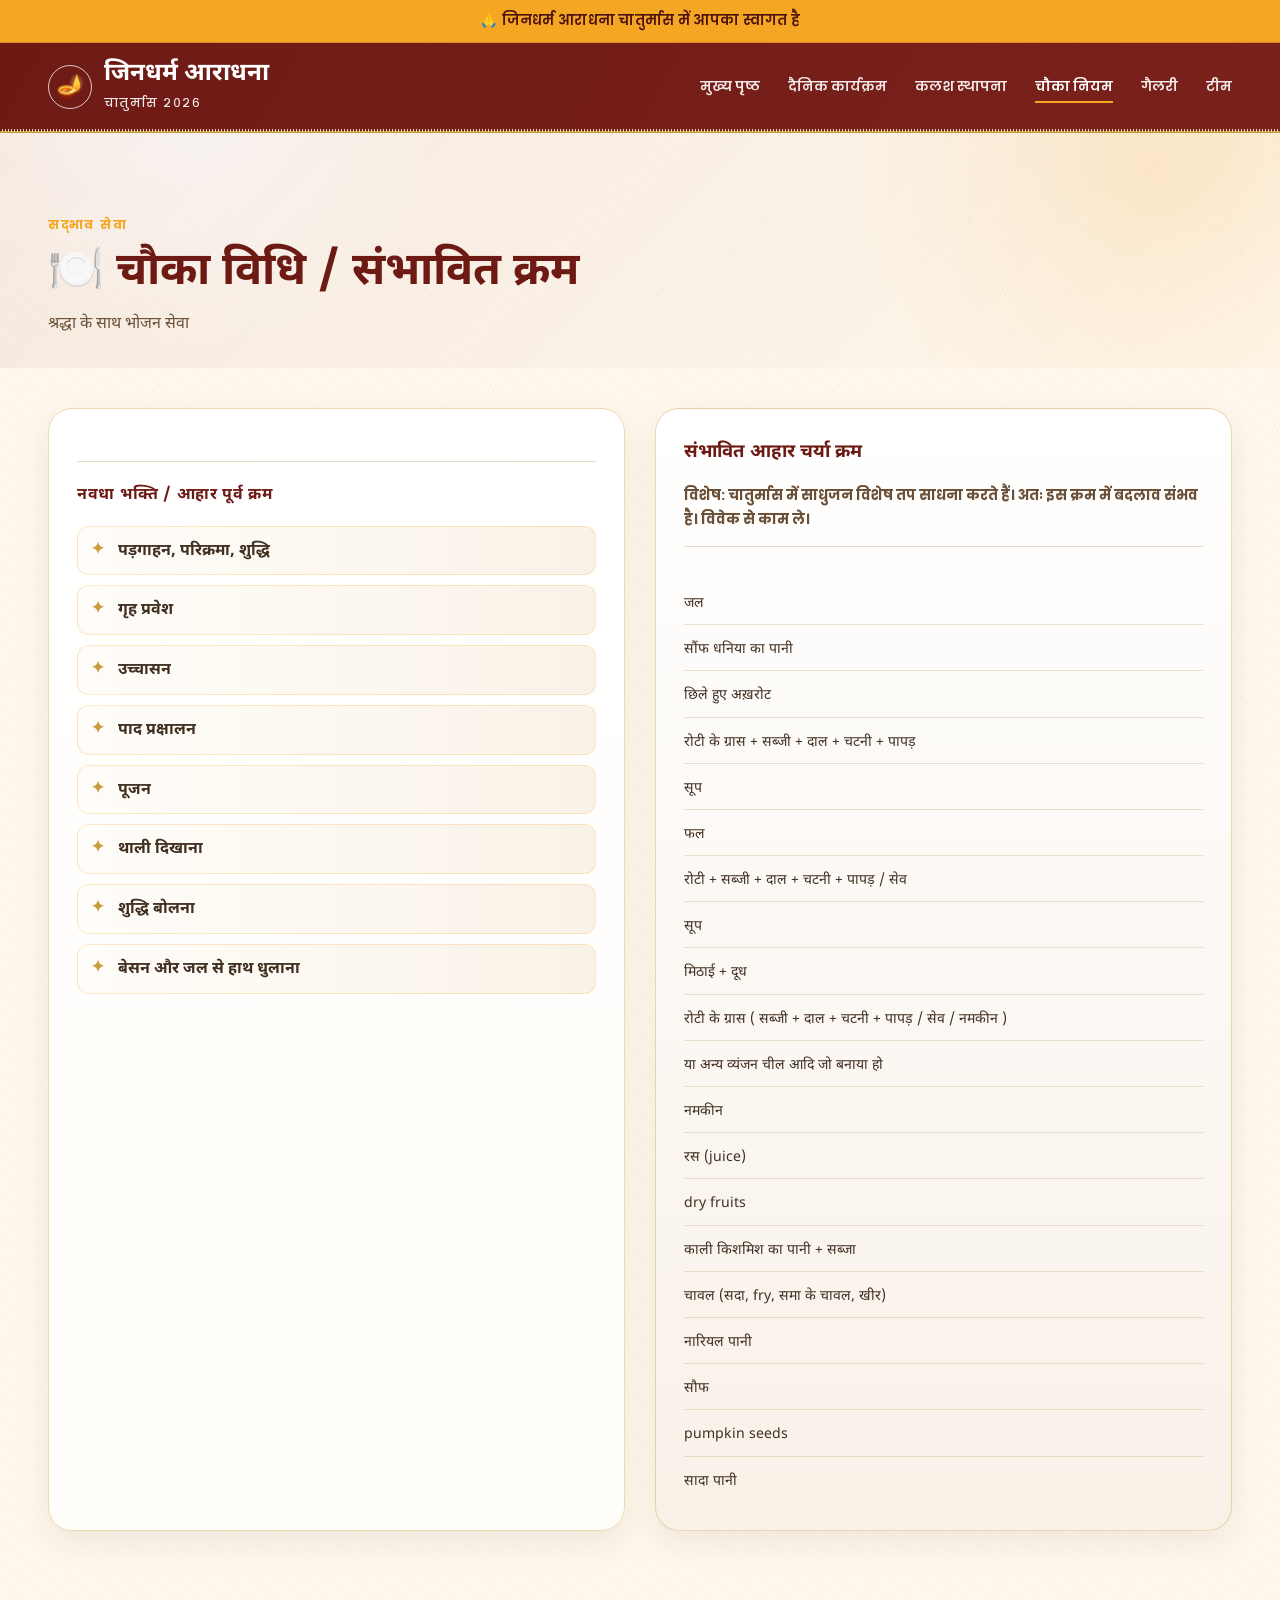
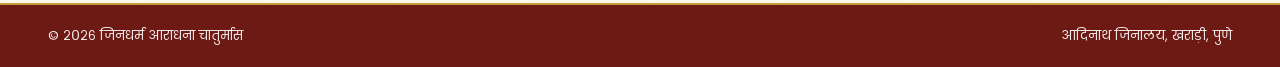
==== chowka.html @ ff749c0a "asdf" ====
<!doctype html>
<html lang="hi">
<head>
  <meta charset="utf-8">
  <meta name="viewport" content="width=device-width, initial-scale=1">
  <title>चौका नियम | जिनधर्म आराधना</title>
  <link rel="preconnect" href="https://fonts.googleapis.com">
  <link rel="preconnect" href="https://fonts.gstatic.com" crossorigin>
  <link href="https://fonts.googleapis.com/css2?family=Noto+Sans+Devanagari:wght@300;400;500;600;700&family=Poppins:wght@300;400;500;600;700&display=swap" rel="stylesheet">
  <link rel="stylesheet" href="css/style.css">
  <link rel="stylesheet" href="css/components.css">
  <link rel="stylesheet" href="css/responsive.css">
</head>
<body class="chowka-page">
  <div class="announcement-bar">
    <span>🙏 जिनधर्म आराधना चातुर्मास में आपका स्वागत है</span>
  </div>

  <header class="site-header">
    <div class="container nav-wrapper">
      <a class="brand" href="index.html">
        <span class="brand-icon">🪔</span>
        <span>
          <span class="brand-title">जिनधर्म आराधना</span>
          <span class="brand-subtitle">चातुर्मास २०२६</span>
        </span>
      </a>
      <nav class="main-nav" aria-label="मुख्य नेविगेशन">
        <a class="nav-link" href="index.html">मुख्य पृष्ठ</a>
        <a class="nav-link" href="dainik-karyakram.html">दैनिक कार्यक्रम</a>
        <a class="nav-link" href="kalash.html">कलश स्थापना</a>
        <a class="nav-link active" href="chowka.html">चौका नियम</a>
        <a class="nav-link" href="gallery.html">गैलरी</a>
        <a class="nav-link" href="team.html">टीम</a>
      </nav>
    </div>
  </header>

  <main class="site-main">
    <section class="page-hero">
      <div class="container page-hero-content">
        <div>
          <span class="section-kicker">सद्भाव सेवा</span>
          <h1 class="page-title">🍽️ चौका विधि / संभावित क्रम </h1>
          <p class="page-subtitle">श्रद्धा के साथ भोजन सेवा</p>
        </div>
      </div>
    </section>

    <section class="page-section">
      <div class="container grid-two">
        <article class="content-panel highlight-panel">
          <div class="feature-copy">
            <div class="sequence-block">
              <div class="sequence-title">नवधा भक्ति / आहार पूर्व क्रम</div>
              <ul class="feature-list sequence-list">
                <li><span>पड़गाहन, परिक्रमा, शुद्धि</span></li>
                <li><span>गृह प्रवेश</span></li>
                <li><span>उच्चासन</span></li>
                <li><span>पाद प्रक्षालन</span></li>
                <li><span>पूजन</span></li>
                <li><span>थाली दिखाना</span></li>
                <li><span>शुद्धि बोलना</span></li>
                <li><span>बेसन और जल से हाथ धुलाना</span></li>
              </ul>
            </div>
          </div>
        </article>
        <aside class="content-panel side-panel">
          <div class="panel-head compact">
            <span class="panel-title">संभावित आहार चर्या क्रम</span>
            <p><strong>विशेष: चातुर्मास में साधुजन विशेष तप साधना करते हैं। अतः इस क्रम में बदलाव संभव है। विवेक से काम ले।</strong> </p>
          </div>
          <div class="food-menu-block">
            <div class="food-list">
              <div class="food-row"><span>जल</span></div>
              <div class="food-row"><span>सौंफ धनिया का पानी</span></div>
              <div class="food-row"><span>छिले हुए अख़रोट</span></div>
              <div class="food-row"><span>रोटी के ग्रास + सब्जी + दाल + चटनी + पापड़</span></div>
              <div class="food-row"><span>सूप</span></div>
              <div class="food-row"><span>फल</span></div>
              <div class="food-row"><span>रोटी + सब्जी + दाल + चटनी + पापड़ / सेव</span></div>
              <div class="food-row"><span>सूप</span></div>
              <div class="food-row"><span>मिठाई + दूध</span></div>
              <div class="food-row"><span>रोटी के ग्रास ( सब्जी + दाल + चटनी + पापड़ / सेव / नमकीन )</span></div>
              <div class="food-row"><span>या अन्य व्यंजन चील आदि जो बनाया हो</span></div>
              <div class="food-row"><span>नमकीन</span></div>
              <div class="food-row"><span>रस (juice)</span></div>
              <div class="food-row"><span>dry fruits</span></div>
              <div class="food-row"><span>काली किशमिश का पानी + सब्जा</span></div>
              <div class="food-row"><span>चावल (सदा, fry, समा के चावल, खीर)</span></div>
              <div class="food-row"><span>नारियल पानी</span></div>
              <div class="food-row"><span>सौफ</span></div>
              <div class="food-row"><span>pumpkin seeds</span></div>
              <div class="food-row"><span>सादा पानी</span></div>
            </div>
          </div>
        </aside>
      </div>
    </section>
  </main>

  <footer class="footer">
    <div class="container footer-content">
      <span>© २०२६ जिनधर्म आराधना चातुर्मास</span>
      <span>आदिनाथ जिनालय, खराड़ी, पुणे</span>
    </div>
  </footer>

  <nav class="mobile-bottom-nav" aria-label="मोबाइल नेविगेशन">
    <a class="bottom-nav-link" href="index.html" aria-label="मुख्य">
      <span class="bottom-nav-icon">⌂</span>
      <span class="bottom-nav-label">मुख्य</span>
    </a>
    <a class="bottom-nav-link" href="dainik-karyakram.html" aria-label="कार्यक्रम">
      <span class="bottom-nav-icon">📅</span>
      <span class="bottom-nav-label">कार्यक्रम</span>
    </a>
    <a class="bottom-nav-link" href="kalash.html" aria-label="कलश">
      <span class="bottom-nav-icon">🏺</span>
      <span class="bottom-nav-label">कलश</span>
    </a>
    <a class="bottom-nav-link active" href="chowka.html" aria-label="चौका">
      <span class="bottom-nav-icon">🍽️</span>
      <span class="bottom-nav-label">चौका</span>
    </a>
    <a class="bottom-nav-link" href="team.html" aria-label="टीम">
      <span class="bottom-nav-icon">👥</span>
      <span class="bottom-nav-label">टीम</span>
    </a>
  </nav>
</body>
</html>
---- css/style.css ----
/* Global token layer and page foundation */
:root {
  --bg: #FFF8ED;
  --bg-soft: #F9F2E8;
  --bg-muted: #EFEAD8;
  --maroon: #6E1A14;
  --maroon-dark: #4C120D;
  --maroon-soft: #9A574C;
  --saffron: #F5A623;
  --saffron-soft: #FCE8C9;
  --gold: #C89B3C;
  --gold-soft: #EADBB4;
  --text: #39271C;
  --text-soft: #6B4F36;
  --text-heading: #412F21;
  --line: #E8DCC8;
  --line-strong: #CBB083;
  --white: #FFFFFF;
  --shadow: rgba(68, 35, 17, 0.08);
}

* {
  box-sizing: border-box;
  margin: 0;
  padding: 0;
}

html {
  scroll-behavior: smooth;
}

body {
  margin: 0;
  color: var(--text);
  background:
    radial-gradient(circle at 15% 6%, rgba(255,255,255,0.88) 0%, transparent 14%),
    radial-gradient(circle at 94% 2%, rgba(245,166,35,0.08) 0%, transparent 12%),
    repeating-linear-gradient(115deg, transparent 0 3px, rgba(79,46,25,0.018) 3px 4px),
    var(--bg);
  font-family: 'Poppins', 'Noto Sans Devanagari', Arial, sans-serif;
  line-height: 1.7;
}

body,
body * {
  -webkit-font-smoothing: antialiased;
}

body::before {
  content: "";
  pointer-events: none;
  position: fixed;
  inset: 0;
  background-image:
    radial-gradient(rgba(110, 26, 20, 0.05) 1px, transparent 1px),
    radial-gradient(rgba(245, 166, 35, 0.04) 1px, transparent 1px);
  background-position: 0 0, 10px 10px;
  background-size: 34px 34px, 34px 34px;
  opacity: 0.45;
  z-index: -1;
}

a {
  color: inherit;
  text-decoration: none;
}

.container {
  width: min(1200px, calc(100% - 96px));
  margin: 0 auto;
}

.site-main {
  min-height: calc(100vh - 220px);
}

.announcement-bar {
  background: var(--saffron);
  color: var(--maroon-dark);
  font-weight: 600;
  font-size: 0.88rem;
  letter-spacing: 0.02em;
  padding: 9px 16px;
  text-align: center;
  border-bottom: 1px solid rgba(110, 26, 20, 0.20);
}

.site-header {
  background: linear-gradient(120deg, var(--maroon) 0%, #7B211C 100%);
  border-bottom: 2px solid var(--gold);
  position: relative;
}

.site-header::after {
  content: "";
  position: absolute;
  left: 0;
  right: 0;
  bottom: -1px;
  height: 3px;
  background-image: repeating-linear-gradient(90deg, transparent 0 2px, var(--gold-soft) 2px 3px);
}

.nav-wrapper {
  min-height: 88px;
  display: flex;
  align-items: center;
  justify-content: space-between;
  gap: 28px;
}

.brand {
  display: inline-flex;
  align-items: center;
  gap: 12px;
  color: var(--white);
}

.brand-icon {
  width: 44px;
  height: 44px;
  border-radius: 50%;
  border: 1px solid rgba(255,255,255,0.75);
  display: inline-flex;
  align-items: center;
  justify-content: center;
  font-size: 1.45rem;
}

.brand-title {
  display: block;
  font-family: 'Noto Sans Devanagari', serif;
  font-size: clamp(1.15rem, 1.9vw, 1.8rem);
  font-weight: 700;
  line-height: 1.1;
}

.brand-subtitle {
  display: block;
  margin-top: 4px;
  font-size: 0.78rem;
  font-weight: 500;
  opacity: 0.9;
  letter-spacing: 0.12em;
}

.main-nav {
  display: flex;
  align-items: center;
  gap: 28px;
}

.nav-link {
  position: relative;
  font-size: 0.86rem;
  font-weight: 600;
  color: rgba(255,255,255,0.90);
  padding: 8px 0;
}

.nav-link::after {
  content: "";
  position: absolute;
  left: 0;
  right: 0;
  bottom: 4px;
  height: 2px;
  transform: scaleX(0);
  transform-origin: left;
  transition: transform 0.24s ease;
  background: var(--saffron);
}

.nav-link:hover::after,
.nav-link.active::after {
  transform: scaleX(1);
}

.nav-link.active {
  color: #fff;
}

.footer {
  background: var(--maroon);
  color: rgba(255,255,255,0.92);
  border-top: 2px solid var(--gold);
  padding: 20px 0;
}

.footer-content {
  display: flex;
  justify-content: space-between;
  gap: 20px;
  align-items: center;
  font-size: 0.82rem;
}

.mobile-bottom-nav {
  display: none;
}

/* Shared animations and utility polish */
.hero-copy,
.hero-image-panel,
.nav-card,
.content-panel,
.gallery-tile {
  animation: fadeIn 640ms ease both;
}

.nav-card {
  animation-name: cardLiftIn;
}

@keyframes fadeIn {
  from {
    opacity: 0;
    transform: translateY(10px);
  }
  to {
    opacity: 1;
    transform: translateY(0);
  }
}

@keyframes cardLiftIn {
  from {
    opacity: 0;
    transform: translateY(12px);
  }
  to {
    opacity: 1;
    transform: translateY(0);
  }
}

@keyframes heroSlideIn {
  from {
    opacity: 0;
    transform: translateX(12px);
  }
  to {
    opacity: 1;
    transform: translateX(0);
  }
}
---- css/components.css ----
/* Component layer: homepage modules and reusable UI */
.hero-section {
  padding: clamp(48px, 7vw, 96px) 0 46px;
}

.page-hero {
  padding: clamp(40px, 6vw, 84px) 0 30px;
  background: linear-gradient(120deg, rgba(110, 26, 20, 0.05), transparent), radial-gradient(circle at 90% 11%, rgba(245,166,35,0.10) 0%, transparent 20%);
}

.page-hero-content {
  display: flex;
  align-items: center;
}

.page-title {
  margin-top: 10px;
  font-family: 'Noto Sans Devanagari', serif;
  font-size: clamp(2rem, 4.5vw, 3rem);
  line-height: 1.16;
  color: var(--maroon);
}

.page-subtitle {
  margin-top: 12px;
  color: var(--text-soft);
  font-size: 1rem;
}

.chowka-page .page-hero {
  background: linear-gradient(135deg, rgba(110, 26, 20, 0.06), transparent), radial-gradient(circle at 90% 18%, rgba(245,166,35,0.14), transparent 26%);
}

.chowka-page .page-title {
  color: var(--maroon);
  font-size: clamp(1.92rem, 4.1vw, 2.82rem);
}

.chowka-page .page-subtitle {
  font-family: 'Noto Sans Devanagari', serif;
  color: var(--text-soft);
  font-size: 1rem;
}

.chowka-page .page-section {
  padding-top: 40px;
}

.chowka-page .content-panel {
  border-color: rgba(200, 155, 60, 0.38);
}

.chowka-page .side-panel {
  background: linear-gradient(180deg, var(--white), #F8F1E8);
}

.chowka-page .panel-title {
  font-size: 1.16rem;
}

.chowka-page .sequence-title {
  color: var(--maroon);
}

.chowka-page .sequence-list li {
  background: linear-gradient(90deg, #FFFDF9, var(--bg-soft));
}

.chowka-page .food-row span {
  color: var(--text-heading);
}

.chowka-page .food-divider {
  color: var(--saffron);
}

.chowka-page .special-note {
  border-left: 4px solid var(--gold);
}

.page-section {
  padding: 24px 0 72px;
}

.hero-layout {
  display: grid;
  grid-template-columns: minmax(400px, 0.92fr) minmax(500px, 1.08fr);
  align-items: center;
  gap: clamp(34px, 5vw, 74px);
}

.hero-image-panel {
  position: relative;
}

.hero-image-panel::before,
.hero-image-panel::after {
  content: "";
  position: absolute;
  width: 96px;
  height: 96px;
  border-radius: 50%;
  border: 1px solid var(--gold-soft);
  opacity: 0.95;
}

.hero-image-panel::before {
  width: 118px;
  height: 118px;
  top: -24px;
  right: 16px;
}

.hero-image-panel::after {
  width: 142px;
  height: 142px;
  bottom: -30px;
  left: -24px;
}

.image-stage {
  position: relative;
  background: linear-gradient(180deg, rgba(255, 255, 255, 0.86), rgba(255, 248, 237, 0.78));
  border-radius: 38px;
  border: 1px solid var(--line-strong);
  min-height: 480px;
  display: flex;
  align-items: center;
  justify-content: center;
  overflow: hidden;
  box-shadow: inset 0 0 0 1px var(--white), 0 22px 56px var(--shadow);
}

.image-stage.image-stage-dual {
  display: flex;
  flex-direction: column;
  gap: 12px;
  align-items: center;
  justify-content: center;
  padding: 26px 24px;
  min-height: 500px;
}

.image-stage::before {
  content: "";
  position: absolute;
  inset: 12px;
  border-radius: 28px;
  border: 1px dashed var(--gold);
  pointer-events: none;
}

.image-stage::after {
  content: "✧";
  position: absolute;
  left: 34px;
  top: 36px;
  color: var(--gold);
  font-size: 2rem;
}

.maharaj-gallery {
  width: 100%;
  display: flex;
  align-items: flex-end;
  justify-content: center;
  gap: 24px;
}

.nameplate {
  width: 100%;
  margin-top: 12px;
  text-align: center;
  display: flex;
  flex-direction: column;
  align-items: center;
  gap: 4px;
}

.nameplate .nameplate-title {
  display: block;
}

.nameplate .nameplate-title + .nameplate-title {
  margin-top: 0;
}

.maharaj-figure {
  position: relative;
  display: flex;
  align-items: flex-end;
  justify-content: center;
  flex: 1;
  min-width: 0;
}

.maharaj-figure.senior-figure {
  flex: 1.24;
}

.maharaj-figure.junior-figure {
  flex: 0.94;
}

.maharaj-image {
  position: relative;
  width: min(460px, 92%);
  height: auto;
  max-height: 510px;
  object-fit: contain;
  display: block;
  margin: 0 auto;
  z-index: 1;
}

.senior-image {
  width: clamp(230px, 28vw, 315px);
  max-height: 450px;
}

.junior-image {
  width: clamp(190px, 22vw, 230px);
  max-height: 370px;
  opacity: 0.98;
}

.nameplate-title {
  display: block;
}

.nameplate-subtitle {
  margin-top: 6px;
  font-size: clamp(0.88rem, 1.7vw, 1.12rem);
  color: var(--text-soft);
}

.nameplate {
  margin-top: 10px;
  text-align: center;
}

.nameplate-title {
  display: block;
  font-family: 'Noto Sans Devanagari', serif;
  font-size: clamp(0.78rem, 1.16vw, 1.00rem);
  line-height: 1.30;
  color: var(--maroon);
  font-weight: 700;
}

.nameplate-title + .nameplate-title {
  margin-top: 0;
}

.nameplate-subtitle {
  font-size: clamp(0.70rem, 1.04vw, 0.88rem);
  color: var(--text-soft);
}

.hero-copy {
  animation: heroSlideIn 700ms ease both;
}

.event-eyebrow {
  display: inline-flex;
  align-items: center;
  gap: 12px;
  color: var(--maroon);
  font-weight: 700;
  font-size: 0.88rem;
  letter-spacing: 0.12em;
  text-transform: uppercase;
}

.event-eyebrow::before {
  content: "";
  width: 54px;
  height: 2px;
  background: var(--gold);
}

.hero-title {
  margin-top: 14px;
  color: var(--maroon-dark);
  font-family: 'Noto Sans Devanagari', serif;
  font-size: clamp(2rem, 4.8vw, 3.9rem);
  line-height: 1.12;
  letter-spacing: -0.02em;
}

.hero-title::first-line {
  font-weight: 700;
}

.hero-copy .event-eyebrow,
.hero-copy .location-block,
.hero-copy .hero-title,
.hero-copy .highlight-card {
  letter-spacing: 0.01em;
}

.location-block {
  margin-top: 22px;
  padding-top: 16px;
  border-top: 1px solid var(--line);
}

.location-block .location-name {
  font-family: 'Noto Sans Devanagari', serif;
  font-size: clamp(1rem, 2vw, 1.55rem);
  font-weight: 700;
  color: var(--maroon);
}

.location-block .location-place {
  margin-top: 2px;
  font-size: 0.98rem;
  color: var(--text-soft);
}

.highlight-card {
  margin-top: 28px;
  background: linear-gradient(180deg, var(--white), #FFFDF7);
  border-radius: 24px;
  border: 1px solid var(--gold-soft);
  box-shadow: 0 16px 40px var(--shadow), inset 0 0 0 1px rgba(200,155,60,0.34);
  padding: 24px;
}

.highlight-card .card-header {
  display: flex;
  align-items: center;
  gap: 12px;
  padding-bottom: 14px;
  border-bottom: 1px solid var(--line);
}

.card-header .card-icon {
  width: 38px;
  height: 38px;
  border-radius: 50%;
  display: inline-flex;
  align-items: center;
  justify-content: center;
  background: var(--saffron-soft);
  color: var(--maroon);
}

.card-title {
  font-family: 'Noto Sans Devanagari', serif;
  font-weight: 700;
  color: var(--maroon);
  font-size: clamp(1.05rem, 2vw, 1.28rem);
}

.highlight-list {
  padding-top: 12px;
}

.highlight-row {
  display: flex;
  justify-content: space-between;
  align-items: center;
  gap: 20px;
  padding: 12px 0;
  border-bottom: 1px solid rgba(190,167,118,0.36);
}

.highlight-row:last-child {
  border-bottom: none;
}

.highlight-row .lbl {
  font-family: 'Noto Sans Devanagari', serif;
  font-size: 0.88rem;
  color: var(--text-soft);
}

.highlight-row .value {
  text-align: right;
  font-weight: 700;
  color: var(--text-heading);
  font-size: 0.87rem;
}

.highlight-row.announcement-row .value {
  color: var(--maroon);
}

.navigation-section {
  padding: 42px 0 54px;
}

.section-heading.centered {
  text-align: center;
}

.section-heading {
  margin-bottom: 24px;
}

.section-kicker {
  color: var(--saffron);
  font-size: 0.78rem;
  font-weight: 700;
  letter-spacing: 0.14em;
  text-transform: uppercase;
}

.section-title {
  margin-top: 8px;
  color: var(--maroon);
  font-family: 'Noto Sans Devanagari', serif;
  font-size: clamp(1.54rem, 3vw, 2.34rem);
  line-height: 1.14;
}

.nav-card-grid {
  display: grid;
  grid-template-columns: repeat(5, minmax(175px, 1fr));
  gap: 20px;
}

.nav-card {
  background: var(--white);
  min-height: 195px;
  border-radius: 24px;
  padding: 24px 20px;
  border: 1px solid var(--line);
  position: relative;
  display: flex;
  flex-direction: column;
  align-items: center;
  justify-content: center;
  text-align: center;
  transition: transform 260ms ease, box-shadow 260ms ease, border-color 260ms ease;
  box-shadow: 0 10px 24px rgba(118, 105, 66, 0.08);
}

.nav-card::before {
  content: "";
  position: absolute;
  top: 12px;
  left: 12px;
  right: 12px;
  height: 2px;
  background: repeating-linear-gradient(90deg, var(--gold) 0 3px, transparent 3px 5px);
  opacity: 0.75;
}

.nav-card:hover {
  transform: translateY(-8px);
  box-shadow: 0 24px 50px var(--shadow);
  border-color: var(--gold);
}

.nav-card-icon {
  display: inline-flex;
  justify-content: center;
  align-items: center;
  font-size: 2rem;
  color: var(--maroon);
}

.nav-card-title {
  margin-top: 12px;
  font-family: 'Noto Sans Devanagari', serif;
  font-weight: 700;
  color: var(--text-heading);
  font-size: 1rem;
  line-height: 1.32;
}

.nav-card-subtitle {
  display: inline-block;
  margin-top: 8px;
  font-size: 0.76rem;
  letter-spacing: 0.10em;
  color: var(--text-soft);
}

.featured-schedule {
  padding-bottom: 54px;
}

.compact-panel {
  background: linear-gradient(180deg, var(--white), var(--bg-soft));
  border-radius: 24px;
  border: 1px solid var(--line-strong);
  padding: clamp(24px, 3vw, 42px);
}

.timeline-list {
  display: flex;
  flex-wrap: wrap;
  gap: 20px;
  align-items: center;
}

.timeline-list.vertical {
  display: grid;
  grid-template-columns: 1fr;
  gap: 16px;
  margin-top: 12px;
}

.timeline-item {
  display: flex;
  align-items: center;
  gap: 14px;
}

.timeline-list.vertical .timeline-item {
  align-items: center;
  justify-content: flex-start;
  padding: 12px 0;
  border-bottom: 1px solid var(--line);
}

.timeline-list.vertical .timeline-item:last-child {
  border-bottom: 0;
}

.timeline-item .time {
  background: var(--maroon);
  color: var(--white);
  padding: 7px 14px;
  border-radius: 99px;
  font-weight: 700;
  font-size: 0.78rem;
}

.timeline-item .event-title {
  font-family: 'Noto Sans Devanagari', serif;
  font-weight: 600;
  color: var(--text-heading);
}

.timeline-list.vertical .event-detail {
  color: var(--text-soft);
  font-size: 0.78rem;
  margin-left: 10px;
}

.two-column-layout {
  display: grid;
  grid-template-columns: minmax(560px, 2fr) minmax(260px, 1fr);
  gap: 30px;
}

.grid-two {
  display: grid;
  grid-template-columns: repeat(2, minmax(0, 1fr));
  gap: 30px;
  align-items: stretch;
}

.content-panel {
  background: linear-gradient(180deg, var(--white), #FFFDF9);
  border-radius: 24px;
  border: 1px solid var(--line);
  padding: 28px;
  box-shadow: 0 12px 32px var(--shadow);
  min-height: 100%;
  height: auto;
}

.content-panel.highlight-panel {
  border-color: var(--gold-soft);
}

.large-panel {
  min-height: 420px;
}

.side-panel {
  background: linear-gradient(180deg, #FFFDFB, var(--bg-soft));
  display: flex;
  flex-direction: column;
}

.side-panel .panel-head {
  display: block;
  padding-bottom: 14px;
  border-bottom: 1px solid var(--line);
}

.side-panel .panel-head.compact {
  justify-content: flex-start;
}

.side-panel .panel-head p {
  margin-top: 12px;
  color: var(--text-soft);
  font-size: 0.88rem;
  line-height: 1.74;
}

.side-panel .panel-head .panel-title {
  display: inline-block;
  margin-bottom: 2px;
}

.panel-head {
  display: flex;
  align-items: center;
  justify-content: space-between;
  gap: 12px;
  padding-bottom: 14px;
  border-bottom: 1px solid var(--line);
}

.panel-head.compact {
  justify-content: flex-start;
}

.panel-title {
  font-family: 'Noto Sans Devanagari', serif;
  font-weight: 700;
  color: var(--maroon);
  font-size: 1.25rem;
}

.badge {
  display: inline-flex;
  align-items: center;
  background: var(--saffron-soft);
  color: var(--maroon);
  padding: 6px 14px;
  border-radius: 99px;
  font-size: 0.72rem;
  font-weight: 700;
  border: 1px solid rgba(245,166,35,0.50);
}

.feature-copy {
  margin-top: 18px;
}

.feature-copy p {
  color: var(--text-soft);
  font-size: 0.98rem;
  line-height: 1.88;
}

.feature-copy p strong {
  color: var(--maroon);
}

.feature-list {
  margin-top: 14px;
  padding-left: 24px;
}

.feature-list li {
  margin: 10px 0;
  color: var(--text);
}

.intro-block {
  padding-bottom: 8px;
}

.intro-block .lead-text {
  margin: 0 0 12px;
  color: var(--maroon);
  font-family: 'Noto Sans Devanagari', serif;
  font-size: clamp(1.08rem, 2.2vw, 1.38rem);
  line-height: 1.56;
}

.special-note {
  display: flex;
  align-items: flex-start;
  gap: 12px;
  margin-top: 12px;
  padding: 12px 14px;
  border-radius: 16px;
  background: var(--bg-soft);
  border: 1px solid var(--gold-soft);
}

.special-note p {
  margin: 0;
  font-size: 0.90rem;
  line-height: 1.70;
}

.special-note .notice-icon {
  display: inline-flex;
  align-items: center;
  justify-content: center;
  min-width: 40px;
  font-size: 1.44rem;
}

.sequence-block {
  margin-top: 24px;
  padding-top: 20px;
  border-top: 1px solid var(--line);
}

.sequence-title {
  font-family: 'Noto Sans Devanagari', serif;
  font-size: 1rem;
  font-weight: 700;
  color: var(--maroon);
  letter-spacing: 0.04em;
}

.sequence-list {
  list-style: none;
  padding-left: 0;
  margin-top: 16px;
}

.sequence-list li {
  position: relative;
  margin: 0 0 10px;
  padding: 12px 12px 12px 40px;
  border-radius: 12px;
  background: linear-gradient(90deg, rgba(255,248,237,0.88), var(--white));
  border: 1px solid rgba(245,166,35,0.24);
  line-height: 1.36;
}

.sequence-list li::before {
  content: "✦";
  position: absolute;
  top: 11px;
  left: 13px;
  color: var(--gold);
  font-weight: 700;
}

.sequence-list li span {
  display: inline-block;
  font-family: 'Noto Sans Devanagari', serif;
  font-weight: 700;
  color: var(--text-heading);
}

.sequence-list li small {
  display: block;
  margin-top: 4px;
  color: var(--text-soft);
  font-size: 0.70rem;
}

.food-menu-block {
  margin-top: 18px;
}

.food-divider {
  color: var(--gold);
  font-size: 1.46rem;
  line-height: 1;
  letter-spacing: 0.20em;
}

.food-list {
  margin-top: 14px;
}

.food-row {
  position: relative;
  padding: 9px 0;
  border-bottom: 1px solid rgba(190,167,118,0.34);
}

.food-row:last-child {
  border-bottom: none;
}

.food-row span {
  display: inline-block;
  font-family: 'Noto Sans Devanagari', serif;
  font-size: 0.88rem;
  color: var(--text-soft);
  line-height: 1.46;
}

.notice-box {
  margin-top: 20px;
  border-radius: 18px;
  border: 1px solid var(--gold-soft);
  background: var(--bg-soft);
  padding: 20px;
}

.notice-box p {
  margin-top: 12px;
  color: var(--text-soft);
  line-height: 1.78;
}

.notice-icon {
  color: var(--gold);
  font-size: 1.8rem;
}

.calendar-stack {
  margin-top: 16px;
}

.calendar-row {
  display: flex;
  justify-content: space-between;
  gap: 28px;
  padding: 12px 0;
  border-bottom: 1px solid var(--line);
}

.calendar-row:last-child {
  border-bottom: 0;
}

.calendar-row .row-label {
  font-family: 'Noto Sans Devanagari', serif;
  color: var(--text-soft);
}

.calendar-row .row-value {
  font-weight: 700;
  color: var(--text-heading);
}

.gallery-grid {
  display: grid;
  grid-template-columns: repeat(4, minmax(170px, 1fr));
  gap: 22px;
}

.gallery-tile {
  min-height: 220px;
  border-radius: 24px;
  background: linear-gradient(180deg, var(--white), var(--bg-soft));
  border: 1px solid var(--line-strong);
  display: flex;
  flex-direction: column;
  align-items: center;
  justify-content: center;
  box-shadow: 0 12px 30px var(--shadow);
}

.gallery-tile .gallery-title {
  font-family: 'Noto Sans Devanagari', serif;
  color: var(--maroon);
  font-weight: 700;
  font-size: 1rem;
}

.gallery-tile .gallery-subtitle {
  margin-top: 8px;
  color: var(--text-soft);
  font-size: 0.78rem;
}
---- css/responsive.css ----
/* Responsive design rules */
@media (max-width: 1180px) {
  .container {
    width: min(1200px, calc(100% - 48px));
  }

  .nav-card-grid {
    grid-template-columns: repeat(2, minmax(210px, 1fr));
  }

  .image-stage {
    min-height: auto;
    padding-top: 28px;
  }

  .maharaj-gallery {
    gap: 16px;
  }

  .senior-image {
    width: clamp(210px, 34vw, 310px);
  }

  .junior-image {
    width: clamp(170px, 24vw, 220px);
  }
}

@media (max-width: 780px) {
  .site-header {
    background: linear-gradient(180deg, var(--maroon) 0%, #7B211C 100%);
  }

  .nav-wrapper {
    min-height: auto;
    padding: 16px 0;
    display: flex;
    align-items: center;
    justify-content: center;
  }

  .brand {
    justify-content: center;
  }

  .main-nav {
    display: none;
  }

  .hero-section {
    padding-top: 24px;
  }

  .hero-layout {
    grid-template-columns: 1fr;
  }

  .two-column-layout,
  .grid-two {
    grid-template-columns: 1fr;
  }

  .hero-image-panel {
    order: 1;
  }

  .hero-copy {
    order: 2;
  }

  .image-stage.image-stage-dual {
    min-height: auto;
    padding: 18px;
  }

  .maharaj-gallery {
    flex-direction: row;
    align-items: flex-end;
    gap: 10px;
  }

  .senior-image {
    width: min(230px, 34vw);
  }

  .junior-image {
    width: min(190px, 28vw);
  }

  .nameplate {
    width: 100%;
  }

  .nameplate-title {
    font-size: 1rem;
    line-height: 1.36;
  }

  .nav-card-grid {
    grid-template-columns: 1fr;
  }

  .gallery-grid {
    grid-template-columns: repeat(2, minmax(150px, 1fr));
  }

  .nav-card {
    min-height: 160px;
  }

  .hero-title {
    font-size: 2rem;
  }

  .hero-copy {
    text-align: center;
  }

  .event-eyebrow {
    justify-content: center;
  }

  .highlight-row {
    align-items: flex-start;
    flex-direction: column;
  }

  .highlight-row .value {
    text-align: left;
  }

  .footer-content {
    flex-direction: column;
    text-align: center;
  }

  .hero-layout {
    gap: 30px;
  }

  .hero-image-panel {
    width: 100%;
  }

  .image-stage {
    min-height: auto;
    border-radius: 28px;
    padding: 14px;
  }

  .maharaj-image {
    width: min(370px, 96%);
    max-height: none;
  }

  .nameplate-title {
    font-size: 1.30rem;
    line-height: 1.4;
  }

  .hero-copy .hero-title {
    font-size: clamp(1.80rem, 8vw, 2.80rem);
    line-height: 1.18;
  }

  .hero-copy .location-block .location-name {
    font-size: 1.22rem;
  }

  .nav-card-title {
    font-size: 1.04rem;
  }

  .nav-card-subtitle {
    font-size: 0.72rem;
  }

  .nav-card,
  .content-panel,
  .highlight-card {
    min-height: auto;
  }

  .mobile-bottom-nav {
    position: fixed;
    left: 0;
    right: 0;
    bottom: 0;
    z-index: 30;
    display: grid;
    grid-template-columns: repeat(6, minmax(0, 1fr));
    background: linear-gradient(180deg, var(--maroon), var(--maroon-dark));
    border-top: 1px solid var(--gold);
    box-shadow: 0 -4px 20px rgba(60, 35, 16, 0.26);
    padding: 8px 12px max(8px, env(safe-area-inset-bottom));
  }

  .bottom-nav-link {
    min-height: 54px;
    display: flex;
    align-items: center;
    justify-content: center;
    flex-direction: column;
    gap: 4px;
    color: rgba(255,255,255,0.90);
    font-size: 0.70rem;
    font-weight: 700;
    border-radius: 12px;
  }

  .bottom-nav-link.active {
    background: var(--saffron);
    color: var(--maroon-dark);
  }

  .bottom-nav-icon {
    line-height: 1;
    font-size: 1.20rem;
  }

  .bottom-nav-label {
    font-family: 'Noto Sans Devanagari', serif;
    line-height: 1.1;
    letter-spacing: 0.02em;
  }

  body {
    padding-bottom: 84px;
  }

  .site-main {
    min-height: auto;
  }
}

@media (max-width: 540px) {
  .container {
    width: min(100%, calc(100% - 28px));
  }

  .hero-layout {
    gap: 24px;
  }

  .hero-copy {
    padding: 0;
  }

  .image-stage {
    border-radius: 24px;
  }

  .nameplate-title {
    font-size: 1.24rem;
  }

  .highlight-card {
    padding: 18px;
  }

  .section-title {
    font-size: 1.7rem;
  }

  .section-heading.centered {
    margin-bottom: 14px;
  }

  .nav-card-grid {
    gap: 14px;
  }

  .nav-card {
    padding: 22px 14px;
  }

  .timeline-list {
    gap: 12px;
  }

  .timeline-item {
    align-items: flex-start;
    flex-direction: column;
    width: 100%;
  }
}

@media (prefers-reduced-motion: reduce) {
  *, *::before, *::after {
    animation-duration: 1ms !important;
    animation-iteration-count: 1 !important;
    transition-duration: 1ms !important;
    scroll-behavior: auto !important;
  }
}
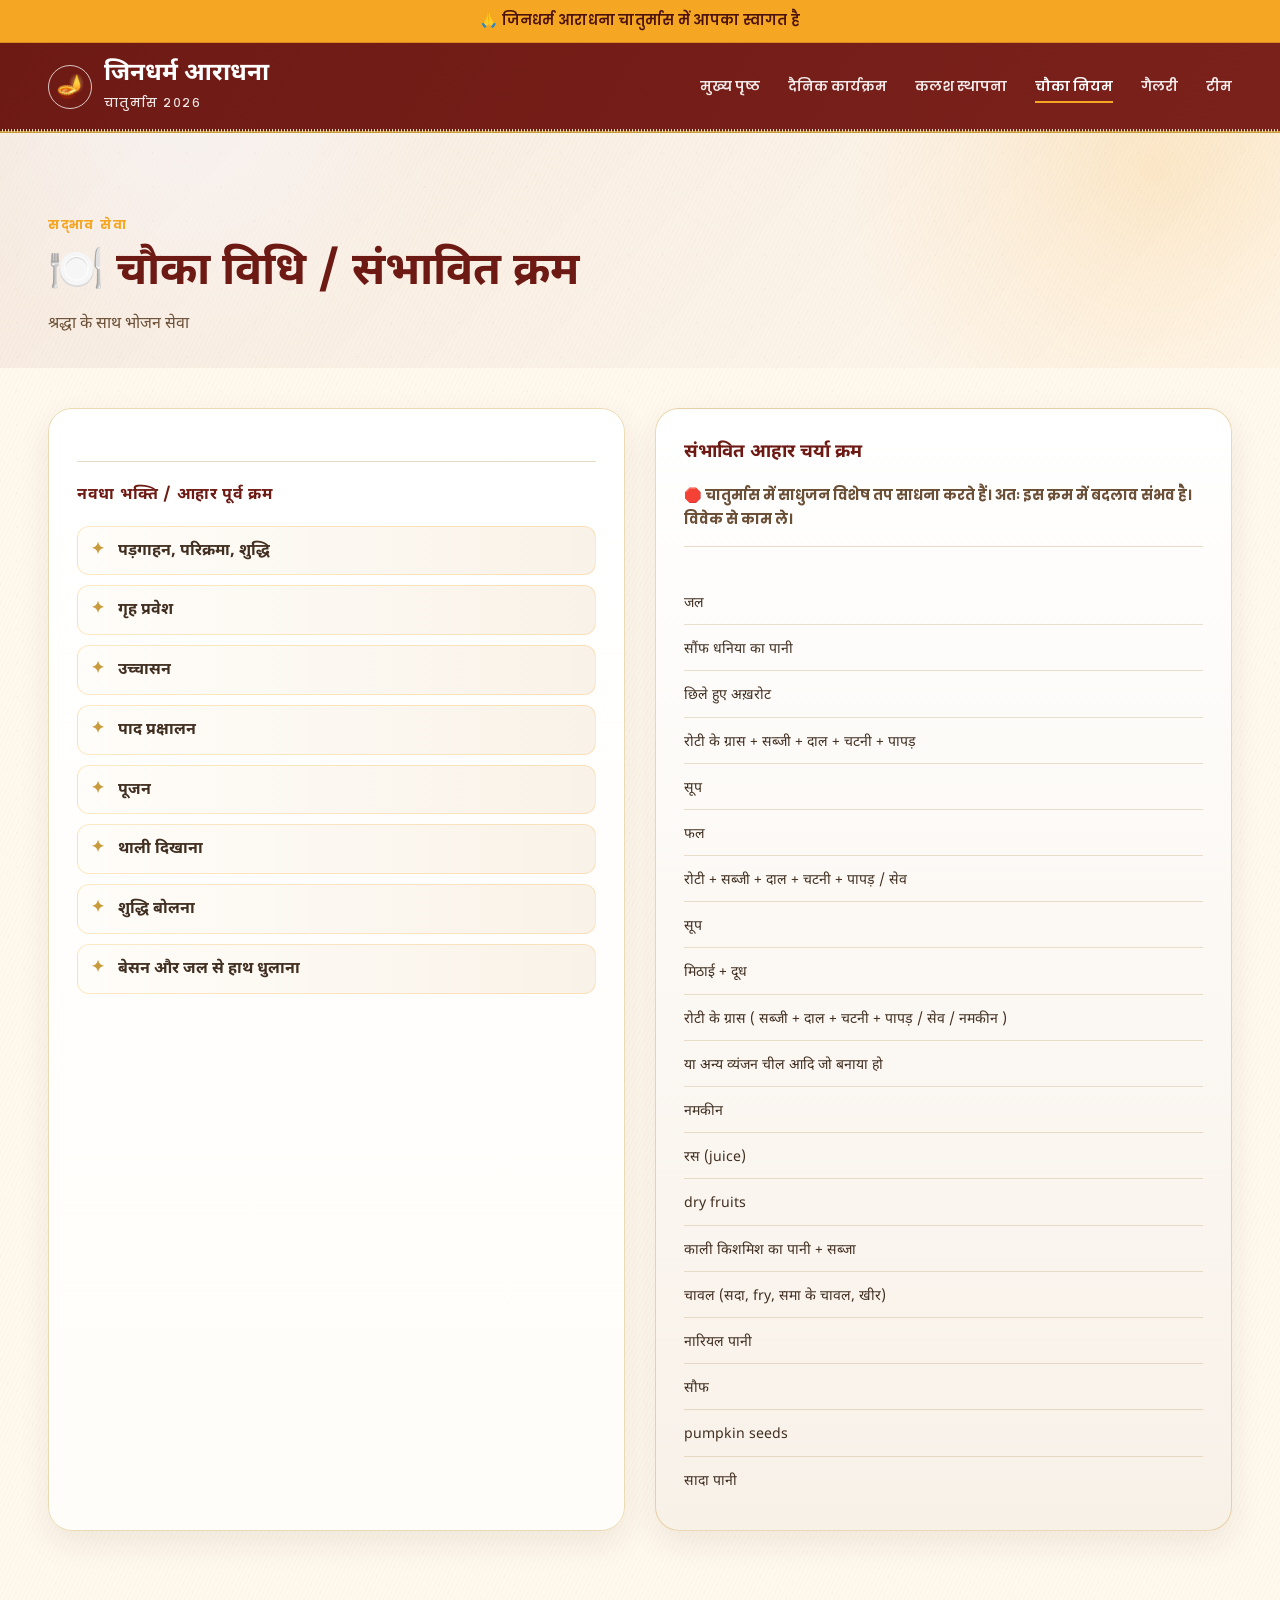
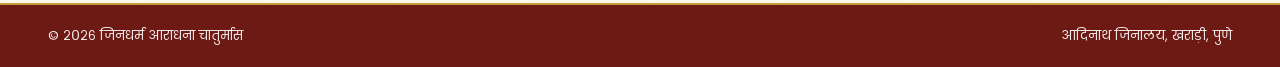
==== commit 21d8f78d: "sdf" ====
--- a/chowka.html
+++ b/chowka.html
@@ -69,7 +69,7 @@
         <aside class="content-panel side-panel">
           <div class="panel-head compact">
             <span class="panel-title">संभावित आहार चर्या क्रम</span>
-            <p><strong>विशेष: चातुर्मास में साधुजन विशेष तप साधना करते हैं। अतः इस क्रम में बदलाव संभव है। विवेक से काम ले।</strong> </p>
+            <p><strong>🛑 चातुर्मास में साधुजन विशेष तप साधना करते हैं। अतः इस क्रम में बदलाव संभव है। विवेक से काम ले।</strong> </p>
           </div>
           <div class="food-menu-block">
             <div class="food-list">
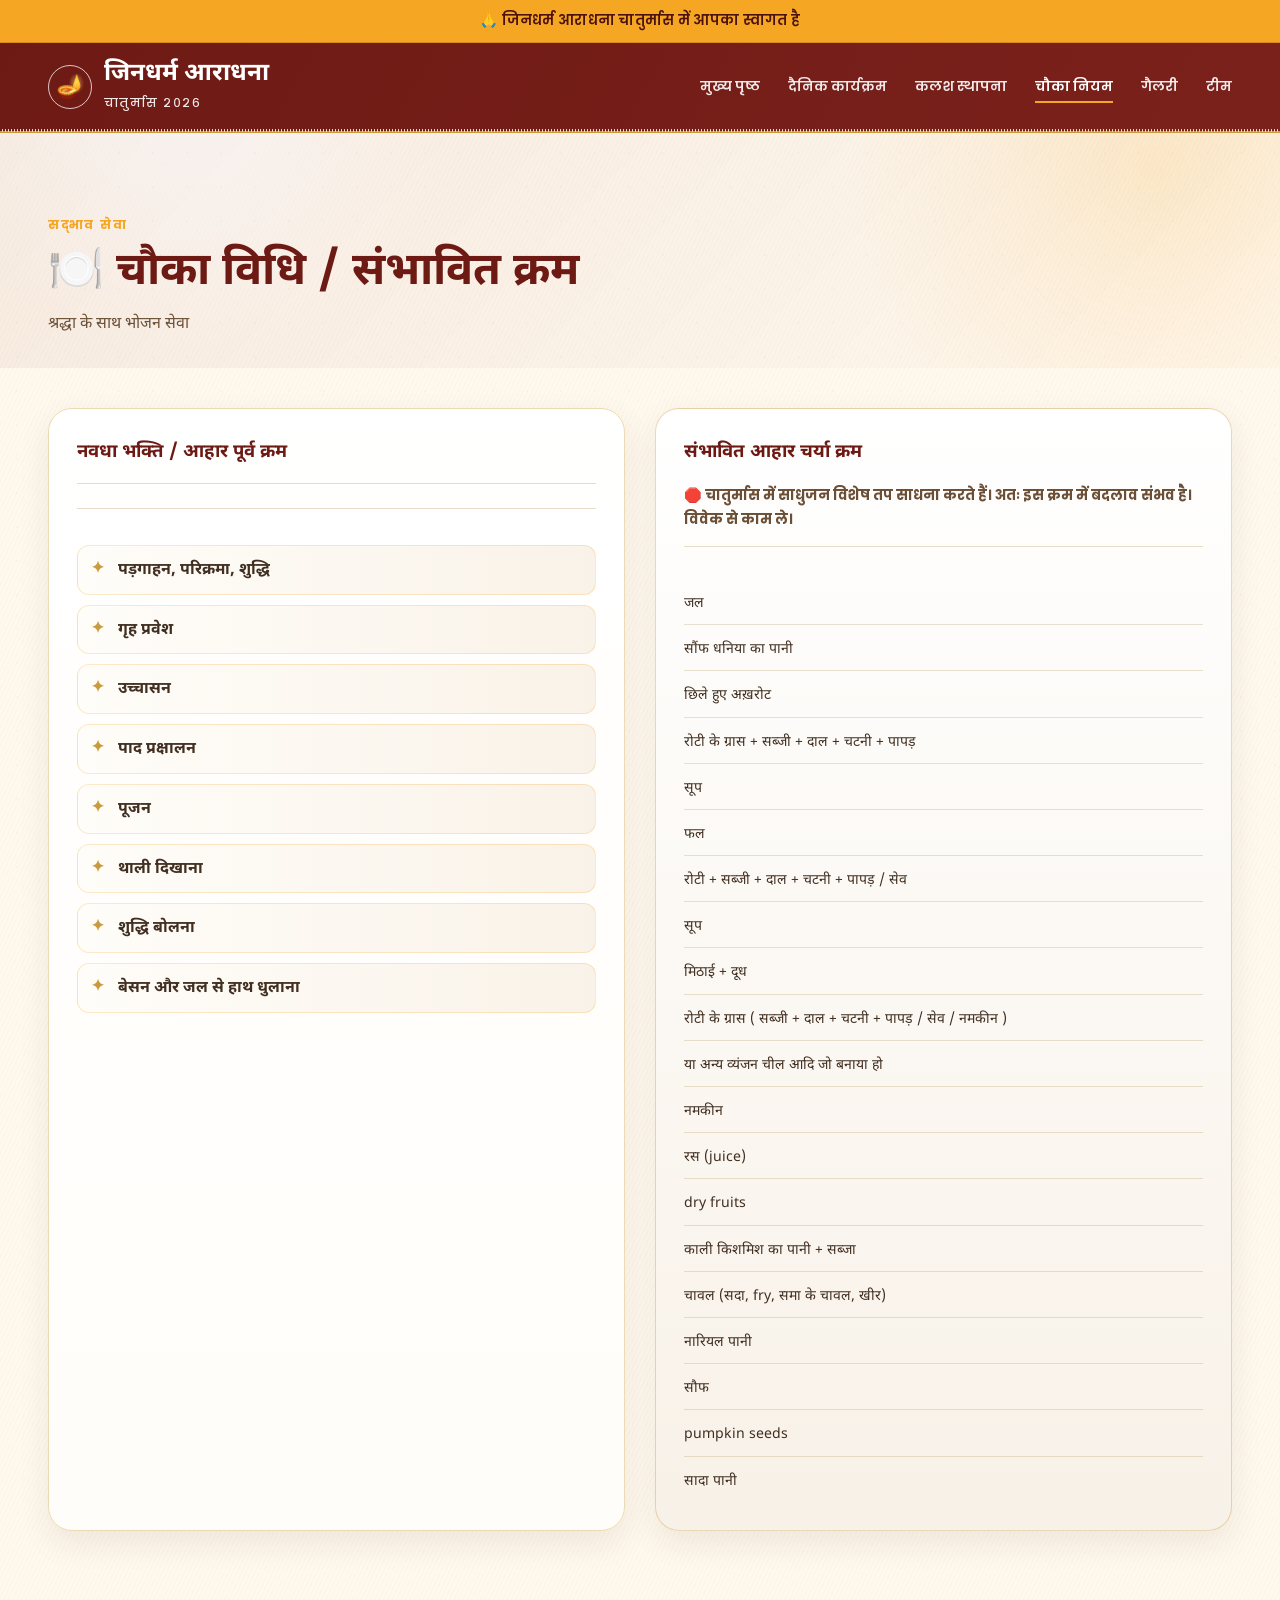
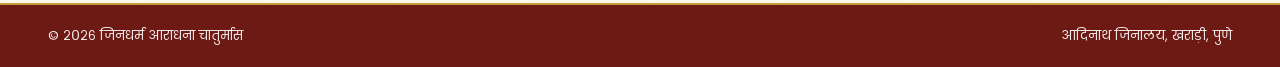
==== commit b3d965ca: "sad" ====
--- a/chowka.html
+++ b/chowka.html
@@ -50,9 +50,11 @@
     <section class="page-section">
       <div class="container grid-two">
         <article class="content-panel highlight-panel">
+          <div class="panel-head compact">
+            <span class="panel-title">नवधा भक्ति / आहार पूर्व क्रम</span>
+          </div>
           <div class="feature-copy">
             <div class="sequence-block">
-              <div class="sequence-title">नवधा भक्ति / आहार पूर्व क्रम</div>
               <ul class="feature-list sequence-list">
                 <li><span>पड़गाहन, परिक्रमा, शुद्धि</span></li>
                 <li><span>गृह प्रवेश</span></li>
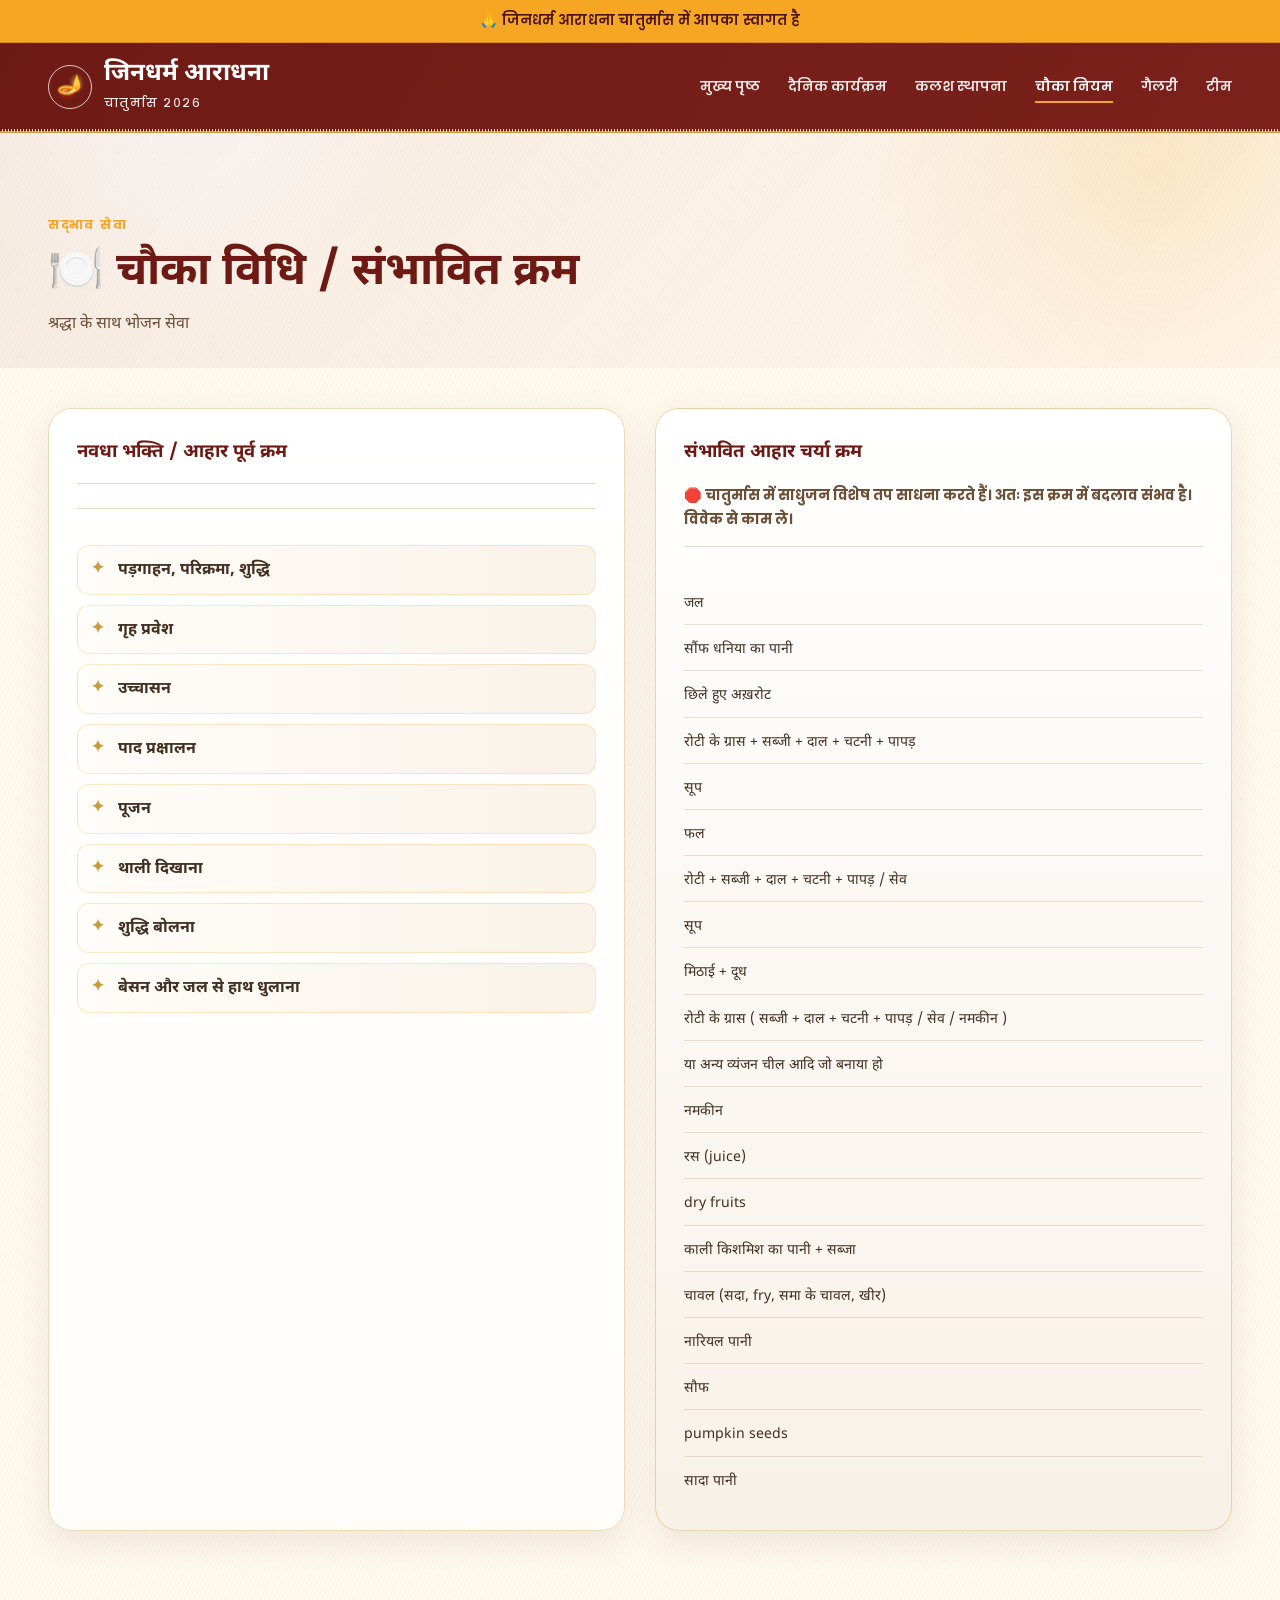
==== commit 4298f3ae: "Names in gallary" ====
--- a/chowka.html
+++ b/chowka.html
@@ -102,34 +102,8 @@
     </section>
   </main>
 
-  <footer class="footer">
-    <div class="container footer-content">
-      <span>© २०२६ जिनधर्म आराधना चातुर्मास</span>
-      <span>आदिनाथ जिनालय, खराड़ी, पुणे</span>
-    </div>
-  </footer>
+  <div id="footer"></div>
+  <div id="navbar"></div>
 
-  <nav class="mobile-bottom-nav" aria-label="मोबाइल नेविगेशन">
-    <a class="bottom-nav-link" href="index.html" aria-label="मुख्य">
-      <span class="bottom-nav-icon">⌂</span>
-      <span class="bottom-nav-label">मुख्य</span>
-    </a>
-    <a class="bottom-nav-link" href="dainik-karyakram.html" aria-label="कार्यक्रम">
-      <span class="bottom-nav-icon">📅</span>
-      <span class="bottom-nav-label">कार्यक्रम</span>
-    </a>
-    <a class="bottom-nav-link" href="kalash.html" aria-label="कलश">
-      <span class="bottom-nav-icon">🏺</span>
-      <span class="bottom-nav-label">कलश</span>
-    </a>
-    <a class="bottom-nav-link active" href="chowka.html" aria-label="चौका">
-      <span class="bottom-nav-icon">🍽️</span>
-      <span class="bottom-nav-label">चौका</span>
-    </a>
-    <a class="bottom-nav-link" href="team.html" aria-label="टीम">
-      <span class="bottom-nav-icon">👥</span>
-      <span class="bottom-nav-label">टीम</span>
-    </a>
-  </nav>
 </body>
 </html>
--- a/css/components.css
+++ b/css/components.css
@@ -856,3 +856,250 @@
   font-size: 0.78rem;
 }
 
+
+/* ==========================================
+   NAVBAR
+========================================== */
+
+.site-nav {
+
+    position: sticky;
+
+    top: 0;
+
+    z-index: 1000;
+
+    background:
+        rgba(255, 248, 237, 0.96);
+
+    backdrop-filter:
+        blur(12px);
+
+    border-bottom:
+        1px solid #e4c98e;
+
+}
+
+
+.nav-container {
+
+    max-width: 1200px;
+
+    margin: auto;
+
+    padding:
+        10px 20px;
+
+    display: flex;
+
+    align-items: center;
+
+    justify-content: space-between;
+
+}
+
+
+.nav-logo {
+
+    display: flex;
+
+    align-items: center;
+
+    gap: 8px;
+
+    color:
+        #6E1A14;
+
+    text-decoration: none;
+
+    font-weight: 700;
+
+}
+
+
+.nav-links {
+
+    display: flex;
+
+    gap: 8px;
+
+}
+
+
+.nav-links a {
+
+    padding:
+        10px 12px;
+
+    border-radius: 10px;
+
+    text-decoration: none;
+
+    color:
+        #5b4638;
+
+    transition:
+        .2s ease;
+
+}
+
+
+.nav-links a:hover,
+.nav-links a.active {
+
+    background:
+        #fff0cf;
+
+    color:
+        #6E1A14;
+
+}
+
+
+.nav-toggle {
+
+    display: none;
+
+    border: none;
+
+    background: transparent;
+
+    font-size: 25px;
+
+    cursor: pointer;
+
+}
+
+
+/* ==========================================
+   FOOTER
+========================================== */
+
+.site-footer {
+
+    margin-top: 70px;
+
+    padding:
+        45px 20px;
+
+    text-align: center;
+
+    background:
+        #6E1A14;
+
+    color:
+        #fff4df;
+
+    border-top:
+        4px solid #C89B3C;
+
+}
+
+
+.footer-ornament {
+
+    color:
+        #F5A623;
+
+    margin-bottom:
+        15px;
+
+}
+
+
+.site-footer h3 {
+
+    margin:
+        5px 0;
+
+    font-family:
+        "Noto Sans Devanagari",
+        sans-serif;
+
+}
+
+
+.footer-divider {
+
+    width:
+        100px;
+
+    height:
+        1px;
+
+    margin:
+        20px auto;
+
+    background:
+        #C89B3C;
+
+}
+
+
+.footer-small {
+
+    font-size:
+        13px;
+
+    opacity:
+        .8;
+
+}
+
+
+/* ==========================================
+   MOBILE
+========================================== */
+
+@media(max-width:800px) {
+
+    .nav-toggle {
+
+        display: block;
+
+        color:
+            #6E1A14;
+
+    }
+
+
+    .nav-links {
+
+        position: absolute;
+
+        top: 100%;
+
+        left: 0;
+
+        right: 0;
+
+        display: none;
+
+        flex-direction: column;
+
+        background:
+            #fff8ed;
+
+        padding: 12px;
+
+        border-bottom:
+            1px solid #e4c98e;
+
+    }
+
+
+    .nav-links.open {
+
+        display: flex;
+
+    }
+
+
+    .nav-links a {
+
+        padding:
+            14px;
+
+    }
+
+}
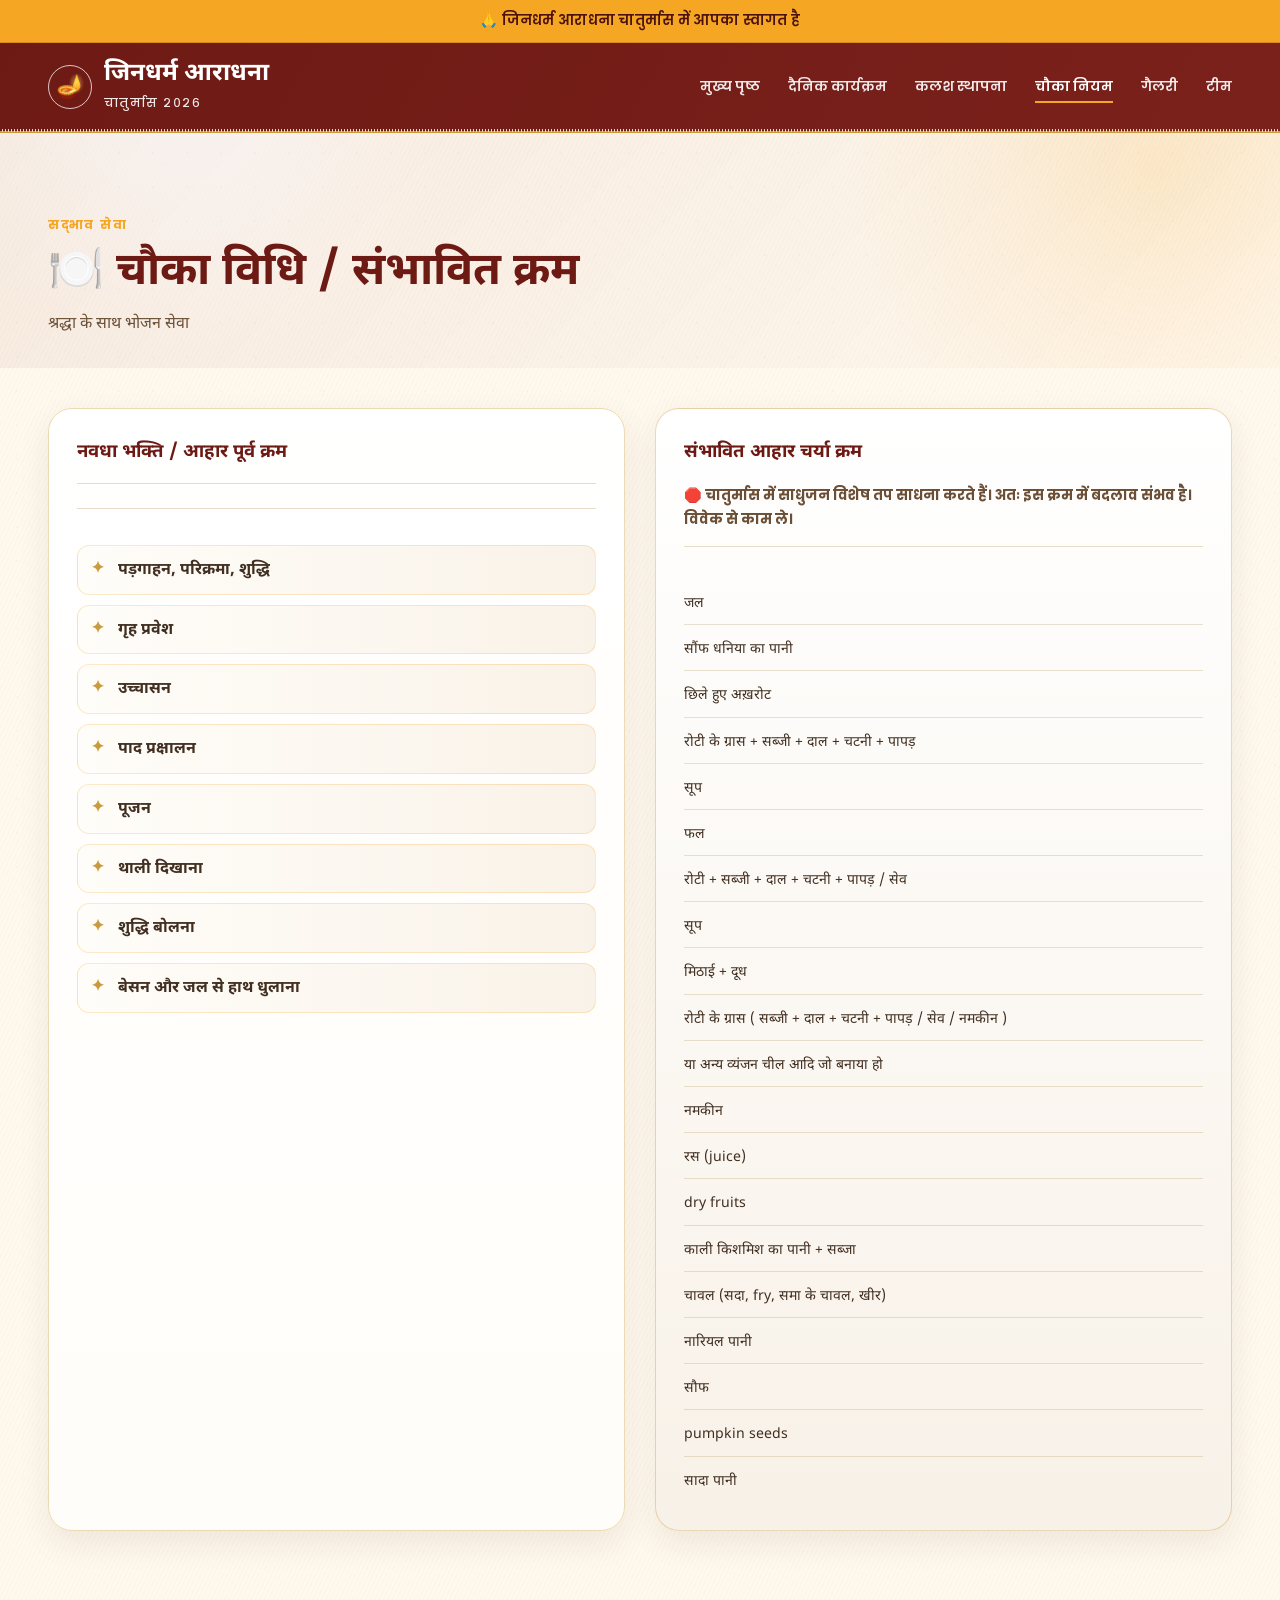
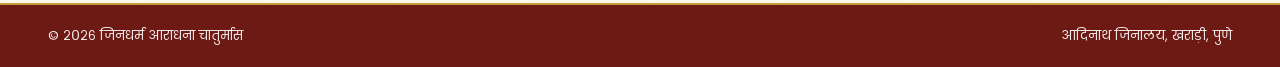
==== commit e04ac9f9: "nav fix." ====
--- a/chowka.html
+++ b/chowka.html
@@ -105,5 +105,7 @@
   <div id="footer"></div>
   <div id="navbar"></div>
 
+  <script src="components/components.js"></script>
+  <script src="js/app.js"></script>
 </body>
 </html>
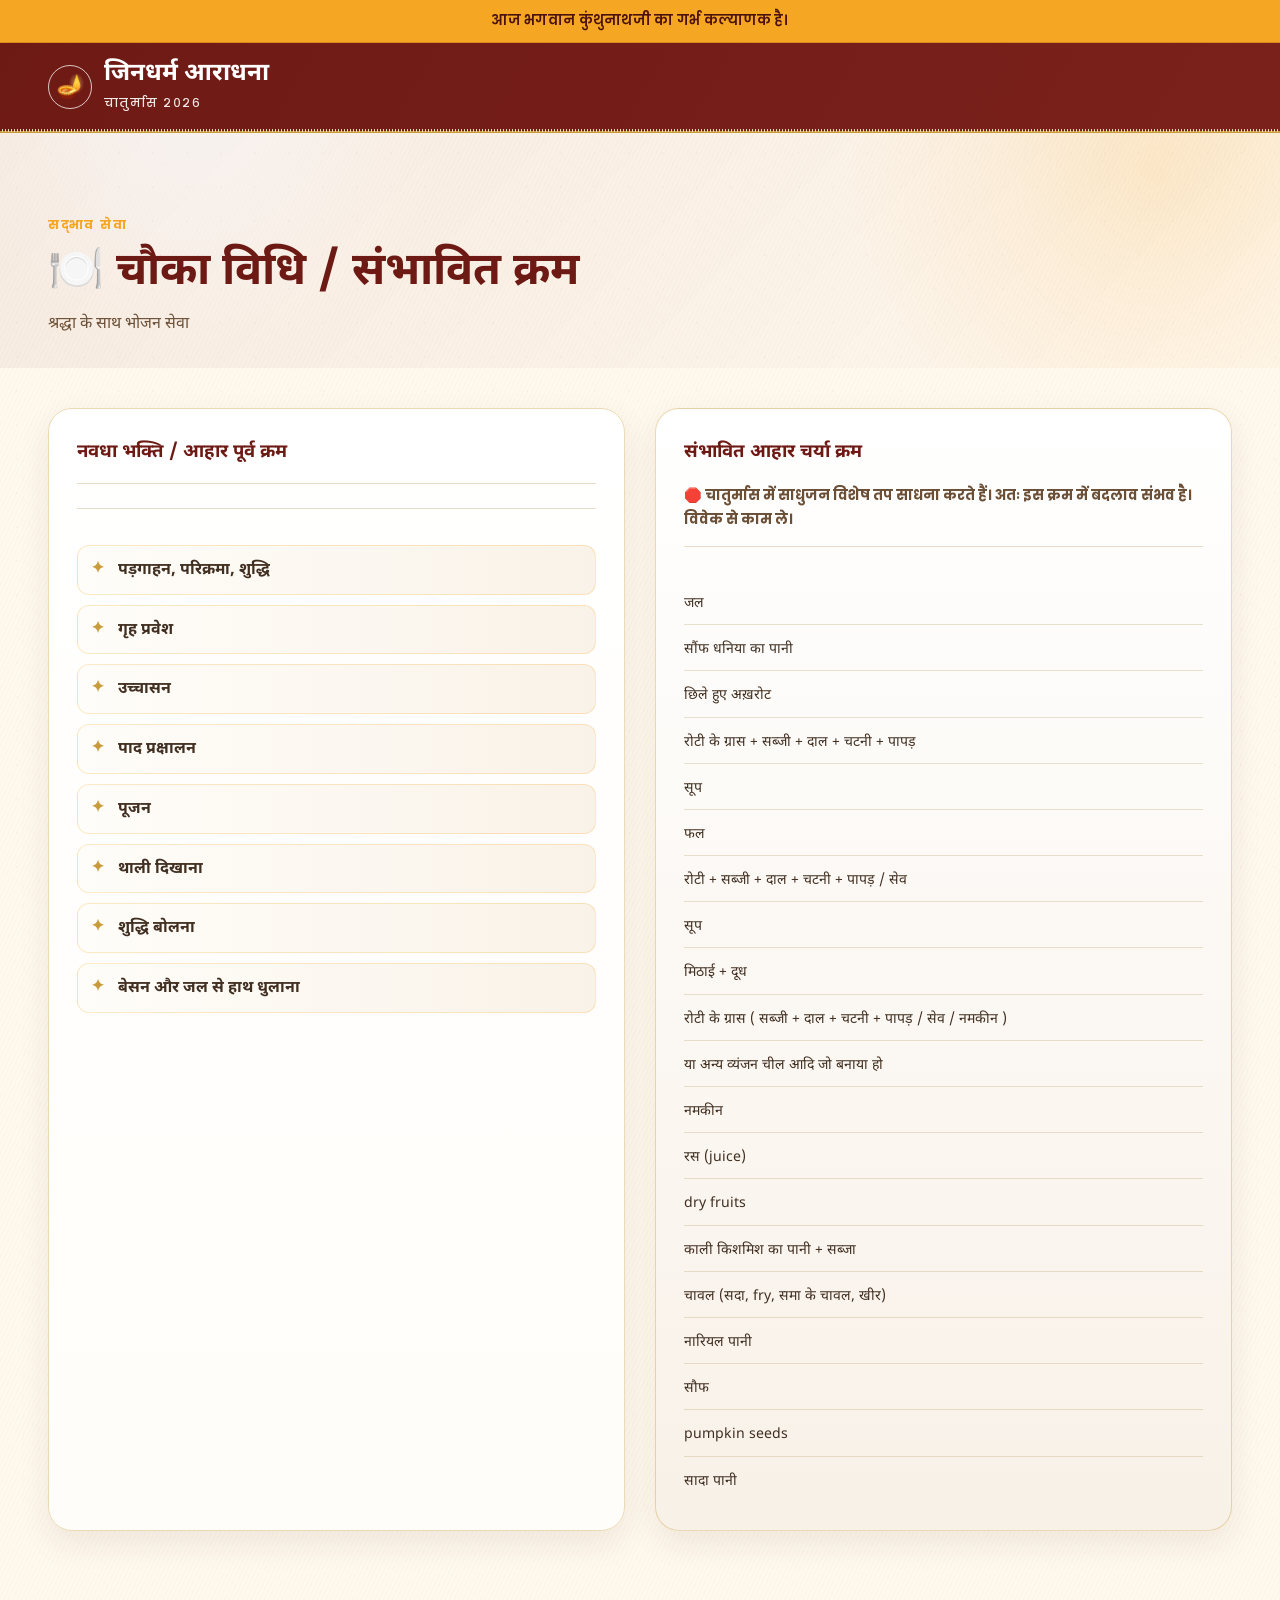
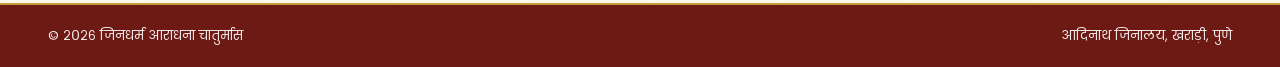
==== commit 52baee4c: "sssss" ====
--- a/chowka.html
+++ b/chowka.html
@@ -12,29 +12,22 @@
   <link rel="stylesheet" href="css/responsive.css">
 </head>
 <body class="chowka-page">
-  <div class="announcement-bar">
-    <span>🙏 जिनधर्म आराधना चातुर्मास में आपका स्वागत है</span>
+    <div class="announcement-bar">
+    <span id="announce-text">🙏 जिनधर्म आराधना चातुर्मास में आपका स्वागत है</span>
   </div>
 
   <header class="site-header">
     <div class="container nav-wrapper">
-      <a class="brand" href="index.html">
+      <a class="brand" href="index.html" aria-label="जिनधर्म आराधना">
         <span class="brand-icon">🪔</span>
         <span>
           <span class="brand-title">जिनधर्म आराधना</span>
           <span class="brand-subtitle">चातुर्मास २०२६</span>
         </span>
       </a>
-      <nav class="main-nav" aria-label="मुख्य नेविगेशन">
-        <a class="nav-link" href="index.html">मुख्य पृष्ठ</a>
-        <a class="nav-link" href="dainik-karyakram.html">दैनिक कार्यक्रम</a>
-        <a class="nav-link" href="kalash.html">कलश स्थापना</a>
-        <a class="nav-link active" href="chowka.html">चौका नियम</a>
-        <a class="nav-link" href="gallery.html">गैलरी</a>
-        <a class="nav-link" href="team.html">टीम</a>
-      </nav>
     </div>
   </header>
+
 
   <main class="site-main">
     <section class="page-hero">
@@ -105,7 +98,8 @@
   <div id="footer"></div>
   <div id="navbar"></div>
 
-  <script src="components/components.js"></script>
+  <script src="js/components.js"></script>
+ <script src="js/daily-data.js"></script>
   <script src="js/app.js"></script>
 </body>
 </html>
